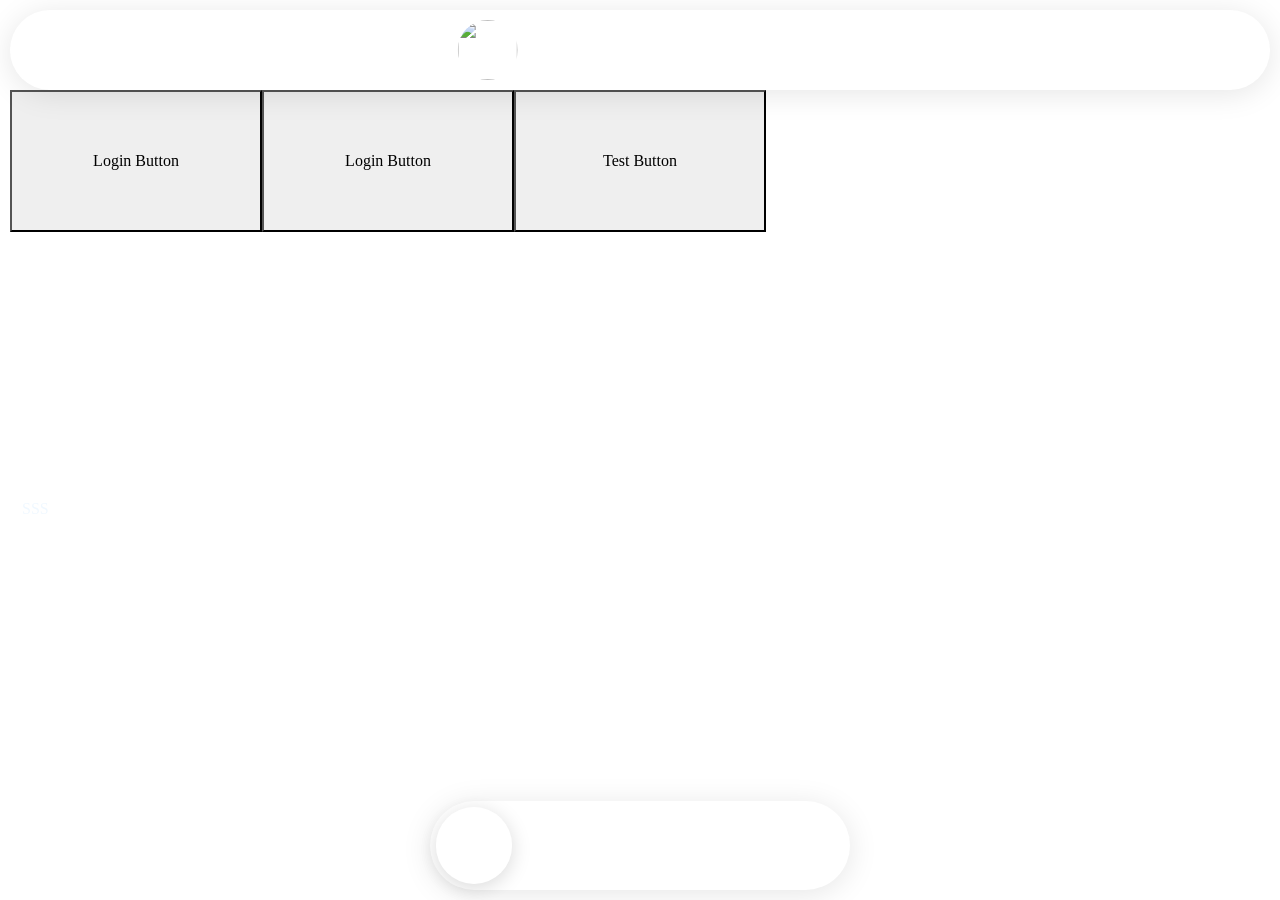
==== index.html @ 18fc16bb "Add files via upload" ====
<html>

<head>
    <title>Home</title>
    <meta name="referrer" content="strict-origin-when-cross-origin">
    <link rel="stylesheet" href="https://cdnjs.cloudflare.com/ajax/libs/font-awesome/7.0.1/css/all.min.css"
        integrity="sha512-2SwdPD6INVrV/lHTZbO2nodKhrnDdJK9/kg2XD1r9uGqPo1cUbujc+IYdlYdEErWNu69gVcYgdxlmVmzTWnetw=="
        crossorigin="anonymous" referrerpolicy="no-referrer" />
    <link rel="stylesheet" href="https://cdn.jsdelivr.net/npm/bootstrap@5.3.3/dist/css/bootstrap.min.css"
        integrity="sha384-QWTKZyjpPEjISv5WaRU9OFeRpok6YctnYmDr5pNlyT2bRjXh0JMhjY6hW+ALEwIH" crossorigin="anonymous">
    <link rel="stylesheet" href="style.css">
</head>

<body>



    <div class="row top">
        <div class="col-12 left">
            <audio id="audio" src="https://www.soundhelix.com/examples/mp3/SoundHelix-Song-1.mp3"></audio>

            <div class="navbar" id="navbar">

                <!-- COLLAPSED VIEW -->
                <div class="nav-content">
                    <span class="controlscollapsed">
                        <p>
                            <button class="control"><i class="fa-solid fa-angles-left"></i></button>
                            <button class="control" onclick="togglePlayPause()" id="play_small"><i
                                    class="fa-solid fa-play"></i></button>
                            <button class="control"><i class="fa-solid fa-angles-right"></i></button>
                        </p>
                    </span>

                    <div class="info">
                        <img src="https://i.ytimg.com/vi/cH7u10arGg0/hq720.jpg?sqp=-…BACGAY4AUAB&rs=AOn4CLA5xQ_paJfhXe2QntUS3YkETSrczg"
                            class="aart" crossorigin="anonymous" id="aart_coll">
                        <span class="nameandartist">
                            <p id="title_coll">Ed Sheeran - Sapphire (Lyric Video)</p>
                            <span style="display: inline;">
                            <p style="display: inline;" id="auth_coll">Ed Sheeran</p>
                            <span style="display: inline; float: right;">
                                <span id="current_coll">00:00</span> /
                                <span id="duration_coll">00:00</span>
                            </span>
                        </span>
                        </span>
                    </div>

                    <span class="expand" id="expandbutton" style="z-index: 1000;">
                        <p>
                            <button class="expandbutton"><i class="fa-solid fa-expand"></i></i></button>
                        </p>
                    </span>
                </div>

                <!-- EXPANDED VIEW -->
                <div class="menu" style="width: 100%;height: 100%;">
                    <div class="row" style="height: 100%; padding: 0;margin: 0;">
                        <div class="col-12 col-lg-4 playercont">
                            <div class="container-fluid" style="padding: 0;margin: 0;">
                                <div class="container-fluid aart_expanded_cont">
                                    <img src="https://i.ytimg.com/vi/cH7u10arGg0/hq720.jpg?sqp=-…BACGAY4AUAB&rs=AOn4CLA5xQ_paJfhXe2QntUS3YkETSrczg"
                                        class="aart_expanded" id="aart_expanded" crossorigin="anonymous">
                                </div>

                                <div class="container-fluid info_expanded_cont">
                                    <center>
                                        <p id="songname_ex">Ed Sheeran - Sapphire (Lyric Video)</p>
                                    </center>
                                    <center>
                                        <p id="auth_ex">Ed Sheeran</p>
                                    </center>
                                </div>

                                <div class="container-fluid seek_expanded_cont">

                                    <input type="range" min="0" max="100" value="50" class="seekslider" id="seek" />
                                    <div class="container-fluid timings">
                                        <p class="start" id="current">00:00</p>
                                        <p class="end" id="duration">00:00</p>
                                    </div>
                                </div>

                                <div class="container-fluid controls_expanded_cont">
                                    <button class="prev"><i class="fa-solid fa-angles-left"></i></button>
                                    <button class="play" id="play" onclick="togglePlayPause()"><i
                                            class="fa-solid fa-play"></i></button>
                                    <button class="next"><i class="fa-solid fa-angles-right"></i></button>
                                </div>
                            </div>
                        </div>
                        <div class="col-12 col-lg-2" style="height: 100%; padding: 0;margin: 0;">
                            <div id="player"></div>
                        </div>
                        <div class="col-12 col-lg-6" style="height: 100%; padding: 0;margin: 0;"></div>
                    </div>
                </div>

                <div class="close-btn" id="closeBtn"><i class="fa-solid fa-xmark"></i></div>

            </div>
            </center>
        </div>
    </div>

    <div class="row middle">
        <button style="width: 20%; height: 20%;" onclick="Authenticate()">Login Button</button>
        <button style="width: 20%; height: 20%;" onclick="setToken()">Login Button</button>
        <button style="width: 20%; height: 20%;" onclick="loadVideo('YyepU5ztLf4')">Test Button</button>

        <p style="color: aliceblue;" id="displayname">SSS</p>
    </div>

    <div class="row bottom">

        <div class="col-12 col-lg-4 offset-lg-4 nav">

            <div class="indicator"></div>
            <button class="navBtn" onclick="location.href='#a'">
                <i class="fa-solid fa-house"></i>
                <span>Home</span>
            </button>

            <button class="navBtn" onclick="location.href='#b'">
                <i class="fa-solid fa-compass"></i>
                <span>Explore</span>
            </button>

            <button class="navBtn" onclick="location.href='#c'">
                <i class="fa-solid fa-magnifying-glass"></i>
                <span>Search</span>
            </button>

            <button class="navBtn" onclick="location.href='#d'">
                <i class="fa-solid fa-bookmark"></i>
                <span>Library</span>
            </button>

            <button class="navBtn" onclick="location.href='#e'">
                <i class="fa-solid fa-radio"></i>
                <span>Radio</span>
            </button>
        </div>
    </div>
    <script src="https://cdnjs.cloudflare.com/ajax/libs/color-thief/2.3.2/color-thief.umd.js"></script>

    <script src="https://apis.google.com/js/api.js"></script>
    <script src="https://cdn.jsdelivr.net/npm/bootstrap@5.3.3/dist/js/bootstrap.min.js"
        integrity="sha384-0pUGZvbkm6XF6gxjEnlmuGrJXVbNuzT9qBBavbLwCsOGabYfZo0T0to5eqruptLy"
        crossorigin="anonymous"></script>
    <script src="script.js"></script>

</body>

</html>
---- style.css ----
html {
    scroll-behavior: smooth;
}

body {
    background-image: url('img/wallpaperflare.com_wallpaper\ \(4\).jpg');
    background-repeat: no-repeat;
    background-size: cover;
    padding: 10px;
    margin: 0;
    outline: 0;
    font-family: SF Pro Display;
}

.top {
    height: 7%;
    padding: 0;
    margin: 0;
    position: fixed;
    top: 10px;
    z-index: 1000000000;
}

.middle {
    height: calc(100% - 89.09px - 80px - 20px);
    padding: 0;
    margin: 0;
    position: fixed;
    top: 90px;
    width: calc(100% - 20px);
    border-radius: 30px;
    
}

.bottom {
    height: 89.09px;
    padding: 0;
    margin: 0;
    position: absolute;
    bottom: 10px;
    width: calc(100% - 20px);
}

.nav {
    background: rgba(255, 255, 255, 0);
    border-radius: 250px;
    box-shadow: 0 4px 30px rgba(0, 0, 0, 0.1);
    backdrop-filter: blur(6.9px);
    -webkit-backdrop-filter: blur(6.9px);
    border: 1px solid rgba(255, 255, 255, 0.13);
    height: 100%;
    display: flex;
    gap: 10px;
    padding: 5px;
    position: relative;
    /* REQUIRED */
}

.nav button {
    flex: 1;
    margin: 0;
    border: 0;
}


.navBtn {
    background-color: transparent;
    color: #ffffff;
    font-size: medium;
    padding: 0;
    border-radius: 40px;
    position: relative;
}

.navBtn span {
    position: absolute;
    bottom: 7px;
    left: 50%;
    transform: translateX(-50%);
}

.navBtn i {
    position: absolute;
    bottom: 39px;
    /* 5px (text) + ~10px gap + text height approximation */
    left: 50%;
    transform: translateX(-50%);
    font-size: 18px;
    color: #ffffff;
    font-size: large;
}

.indicator {
    position: absolute;
    top: 5px;
    left: 5px;
    width: calc((100% - 40px) / 5);
    /* 5 buttons, 10px gaps */
    height: calc(100% - 10px);
    border-radius: 40px;
    background: rgba(255, 255, 255, 0.25);
    backdrop-filter: blur(12px);
    -webkit-backdrop-filter: blur(12px);
    box-shadow: 0 4px 20px rgba(0, 0, 0, 0.15);
    transition: transform 0.4s cubic-bezier(0.25, 1, 0.5, 1);
    z-index: 0;
}

.left {
    padding: 0;
}

.mid {
    padding: 0;
}

.right {
    padding: 0;
    display: flex;
}

.logo {
    height: 100%;
    aspect-ratio: 1/1;
    border-radius: 50%;
}

.searchbox {
    height: 100%;
    width: 90%;
    border: 0;
    outline: 0;
    padding: 15px;
    margin: 0;
    font-size: larger;
    border-radius: 30px 0 0 30px;
    background: rgba(255, 255, 255, 0);
    box-shadow: 0 4px 30px rgba(0, 0, 0, 0.1);
    backdrop-filter: blur(6.9px);
    -webkit-backdrop-filter: blur(6.9px);
    border: 1px solid rgba(255, 255, 255, 0.13);
    color: #ffffff;
}

.searchbox::placeholder {
    color: #ffffff;
}

.searchbox:focus {
    border: 1px solid #ffffff;
    border-right: none;
}

.searchbox:focus+.searchbtn {
    border: 1px solid #ffffff;
    border-left: none;
}

.searchbtn {
    height: 100%;
    width: 10%;
    border: 0;
    outline: 0;
    padding: 0;
    margin: 0;
    border-radius: 0 30px 30px 0;
    background: rgba(255, 255, 255, 0.25);
    backdrop-filter: blur(12px);
    -webkit-backdrop-filter: blur(12px);
    box-shadow: 0 4px 20px rgba(0, 0, 0, 0.15);
    transition: transform 0.4s cubic-bezier(0.25, 1, 0.5, 1);
    color: #ffffff;
    font-size: 25px;
}

.searchbtn i {
    position: relative;
    left: -3px;
    vertical-align: middle;
}






.navbar {
    position: fixed;
    width: calc(100% - 20px);
    height: 80px;
    border-radius: 40px;
    display: flex;
    transition: height 0.4s ease;
    overflow: hidden;
    border-radius: 40px;
    background: rgba(255, 255, 255, 0);
    box-shadow: 0 4px 30px rgba(0, 0, 0, 0.1);
    backdrop-filter: blur(6.9px);
    -webkit-backdrop-filter: blur(6.9px);
    border: 1px solid rgba(255, 255, 255, 0.13);
    color: #ffffff;
    padding: 0;
    z-index: 999;
}

/* EXPANDED STATE */
.navbar.expanded {
    top: 0;
    border-radius: 40px;
    left: 0;
    transform: none;
    width: calc(100% - 20px);
    height: calc(100% - 20px);
    margin: 10px;
}

/* COLLAPSED CONTENT */
.nav-content {
    display: flex;
    vertical-align: middle;
    align-items: center;
    width: 100%;
    height: 100%;
    justify-content: space-between;
}

/* EXPANDED CONTENT */
.menu {
    opacity: 0;
    pointer-events: none;
    transition: opacity 0.3s ease;
}

.navbar.expanded .menu {
    opacity: 1;
    pointer-events: auto;
}

.navbar.expanded .nav-content {
    display: none;
}

/* CLOSE BUTTON */
.close-btn {
    position: absolute;
    top: 30px;
    right: 20px;
    font-size: larger;
    cursor: pointer;
    display: none;
}

.navbar.expanded .close-btn {
    display: block;
}

.aart {
    height: 60px;
    aspect-ratio: 1/1;
    border-radius: 50%;
    margin: 0;
}

.nameandartist {
    margin-left: 10px;
    vertical-align: middle;
    display: grid;
    align-items: center;
    justify-content: center;
}

.nameandartist p {
    margin: 0;
}

.controlscollapsed {
    margin-left: 10px;
}

.controlscollapsed p {
    margin: 0;
}

.control {
    outline: none;
    border: none;
    height: 40px;
    width: 40px;
    background-color: transparent;
    border-radius: 50%;
    transition: 0.25s ease-in-out;
}

.control i,
.expandbutton i {
    color: #fff;
    font-size: larger;
}

.control:hover {
    background: rgba(255, 255, 255, 0.25);
    backdrop-filter: blur(12px);
    -webkit-backdrop-filter: blur(12px);
    box-shadow: 0 4px 20px rgba(0, 0, 0, 0.15);
    transition: transform 0.4s cubic-bezier(0.25, 1, 0.5, 1);
    color: #ffffff;
}

.info {
    display: flex;
    justify-content: center;
    position: absolute;
    left: 50%;
    transform: translateX(-60%);
}

.expand {
    display: grid;
    justify-content: center;
    vertical-align: middle;
    height: 100%;
    margin-right: 20px;
}

.expand p {
    display: grid;
    justify-content: center;
    vertical-align: middle;
    height: 100%;
    margin: 0;
    padding: 0;
}

.expandbutton {
    vertical-align: middle;
    justify-content: center;
    height: 100%;
    margin: 0;
    padding: 0;
    outline: none;
    border: none;
    color: #fff;
    background-color: transparent;
}

.playercont {
    height: 100%;
    padding: 10px;
    margin: 0;
    vertical-align: middle;
    display: flex;
    align-items: center;justify-content:center ;
}

.aart_expanded_cont {
    height: 30%;
    aspect-ratio: 16/9;
    border-radius: 30px;
    padding: 0;
    width: auto;
}

.aart_expanded {
    height: 100%;
    border-radius: 30px;
}

.info_expanded_cont {
    width: 100%;
    margin-top: 20px;
    height: 15%;
    padding: 0;
}

.info_expanded_cont p {
    display: flex;
    align-self: center;
    width: fit-content;
    font-size: 25px;
}

.seek_expanded_cont {
    width: 100%;
    margin-top: 20px;
    height: 5%;
    padding: 0;
}

.seekslider {
    -webkit-appearance: none;
    background-color: rgba(255, 255, 255, 0.25);
    margin: 0;
    padding: 0;
    width: calc(100% - 40px);
    height: 10px;
    border-radius: 1rem;
    overflow: hidden;
    cursor: pointer;
    margin-left: 20px;
    margin-right: 20px;
    outline: none;
}

.seekslider::-webkit-slider-thumb {
    -webkit-appearance: none;
    width: 0;
    box-shadow: -20rem 0 0 20rem white;
}

.seekslider::-moz-range-thumb {
    border: none;
    width: 0;
    box-shadow: -20rem 0 0 20rem red;
}

.timings {
    height: 50%;
    margin: 0;
    padding: 0;
    padding-left: 20px;
    padding-right: 20px;
    width: 100%;
}
.start , .end{
    display: inline;
}

.end{
    float: right;
}

.start{
    float: left;
}

.controls_expanded_cont {
    width: 100%;
    margin-top: 20px;
    height: 10%;
    display: flex;
    justify-content: center;
    padding: 0;
    vertical-align: middle;
    align-items: center;
}

.prev,
.play,
.next {
    border: none;
    outline: none;
    aspect-ratio: 1/1;
    border-radius: 50%;
    background: rgba(255, 255, 255, 0.25);
    backdrop-filter: blur(12px);
    -webkit-backdrop-filter: blur(12px);
    box-shadow: 0 4px 20px rgba(0, 0, 0, 0.15);
    transition: transform 0.4s cubic-bezier(0.25, 1, 0.5, 1);
}

.play {
    margin-left: 40px;
    margin-right: 40px;
    height: 100%;
}

.prev,
.next {
    margin-left: 40px;
    height: 80%;
    margin-right: 40px;
}

.prev i,
.play i,
.next i {
    font-size: x-large;
    color: #fff;
}

.prev:hover,
.play:hover,
.next:hover{
    background: rgba(255, 255, 255, 0.5);
    backdrop-filter: blur(12px);
    -webkit-backdrop-filter: blur(12px);
    box-shadow: 0 4px 20px rgba(0, 0, 0, 0.15);
    transition: transform 0.4s cubic-bezier(0.25, 1, 0.5, 1);
}
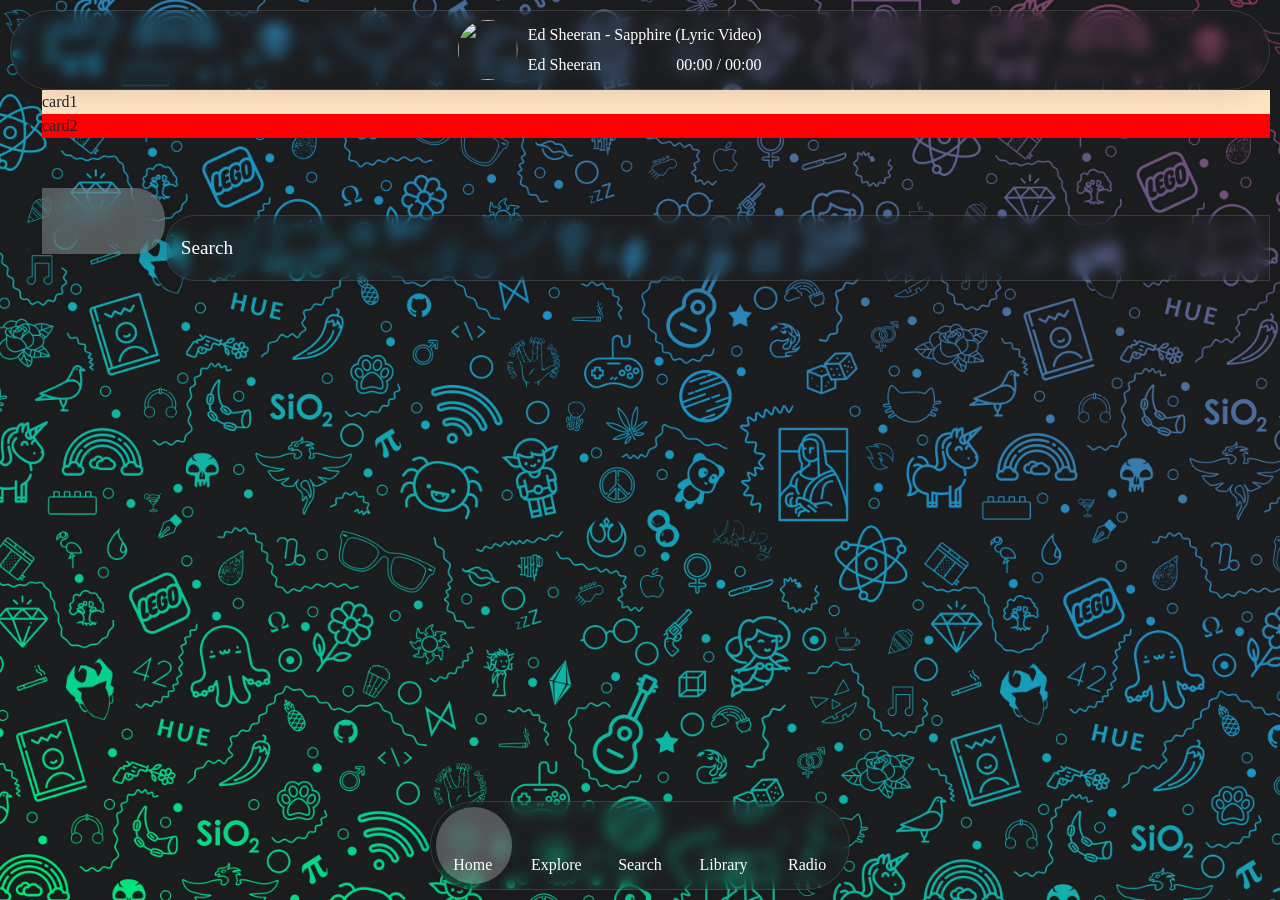
==== commit 266ac662: "Update index.html" ====
--- a/index.html
+++ b/index.html
@@ -38,12 +38,12 @@
                         <span class="nameandartist">
                             <p id="title_coll">Ed Sheeran - Sapphire (Lyric Video)</p>
                             <span style="display: inline;">
-                            <p style="display: inline;" id="auth_coll">Ed Sheeran</p>
-                            <span style="display: inline; float: right;">
-                                <span id="current_coll">00:00</span> /
-                                <span id="duration_coll">00:00</span>
+                                <p style="display: inline;" id="auth_coll">Ed Sheeran</p>
+                                <span style="display: inline; float: right;">
+                                    <span id="current_coll">00:00</span> /
+                                    <span id="duration_coll">00:00</span>
+                                </span>
                             </span>
-                        </span>
                         </span>
                     </div>
 
@@ -90,10 +90,14 @@
                                 </div>
                             </div>
                         </div>
-                        <div class="col-12 col-lg-2" style="height: 100%; padding: 0;margin: 0;">
+                        <div class="col-12 col-lg-3" style="height: 100%; padding: 0;margin: 0;">
                             <div id="player"></div>
                         </div>
-                        <div class="col-12 col-lg-6" style="height: 100%; padding: 0;margin: 0;"></div>
+                        <div class="col-12 col-lg-5 d-flex align-items-center"
+                            style="height: 100%; padding: 10px; margin: 0;border-radius:40px;">
+                            <ul class="currentplaylist" id="currentplaylist">
+                            </ul>
+                        </div>
                     </div>
                 </div>
 
@@ -105,11 +109,25 @@
     </div>
 
     <div class="row middle">
-        <button style="width: 20%; height: 20%;" onclick="Authenticate()">Login Button</button>
-        <button style="width: 20%; height: 20%;" onclick="setToken()">Login Button</button>
-        <button style="width: 20%; height: 20%;" onclick="loadVideo('YyepU5ztLf4')">Test Button</button>
+        <div class="main area" style="padding: 0;">
+            <ul class="mainlist">
+                <li id="a" style="background-color: bisque;">card1</li>
+                <li id="b" style="background-color: red;">card2</li>
+                <li id="c">
+                    <div class="row" style="height: 100%; display: block;">
+                        <div class="col-12" style="height: 50px;"></div>
 
-        <p style="color: aliceblue;" id="displayname">SSS</p>
+                        <div class="col-12" style="height: 8%;">
+                            <button class="searchbtn" onclick="search()"><i
+                                    class="fa-solid fa-magnifying-glass"></i></button><input id="searchbox"
+                                class="searchbox" type="text" placeholder="Search">
+                        </div>
+                    </div>
+                </li>
+                <li id="d" style="background-color: violet;">card4</li>
+                <li id="e" style="background-color: yellowgreen;">card5</li>
+            </ul>
+        </div>
     </div>
 
     <div class="row bottom">
@@ -153,4 +171,4 @@
 
 </body>
 
-</html>+</html>
